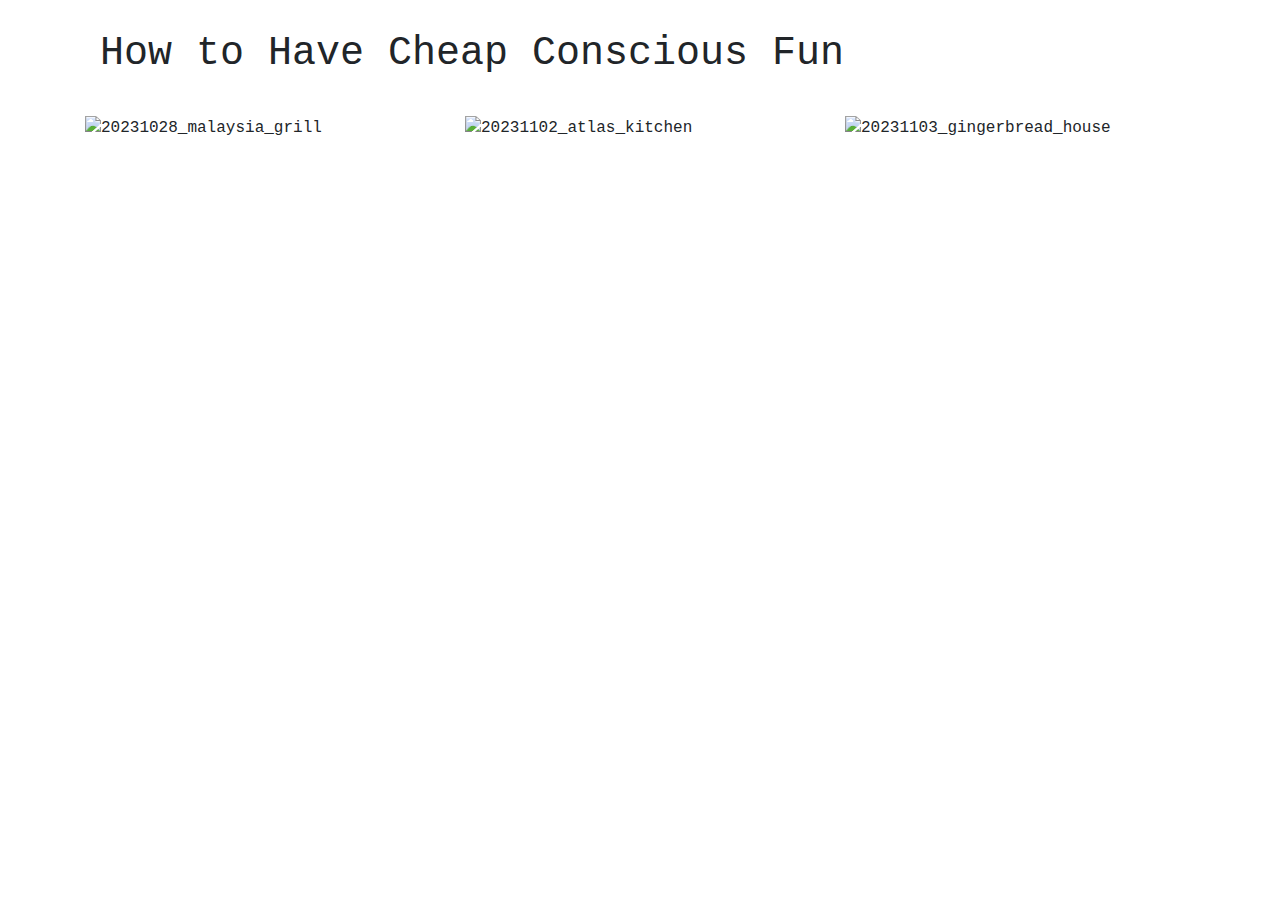
==== index.html @ 0e060741 "update" ====
<!DOCTYPE html>
<html lang="en">
  <head>

    <meta charset="UTF-8">
    <meta name="viewport" content="width=device-width, initial-scale=1.0">
    <meta http-equiv="X-UA-Compatible" content="ie=edge">

    <title>Cheap Conscious Fun</title>

    <link rel="stylesheet" href="./public/css/style.css">
    <link rel="icon" href="./favicon.ico" type="image/x-icon">
    <link rel="stylesheet" href="https://stackpath.bootstrapcdn.com/bootstrap/4.2.1/css/bootstrap.min.css">

  </head>

  <body style="font-family: 'Courier New', Courier, monospace">

    <main>
        <div class="container">
            <div class="row" style="padding: 30px;">
                <b><h1 style="text-align: center;">How to Have Cheap Conscious Fun</h1></b>
            </div>
            
            <div class="row">
                <div class="col-4">
                    <img src="public/img/20231028_malaysia_grill.jpg" alt="20231028_malaysia_grill" class="home-main-img">
                </div>
                <div class="col-4">
                    <img src="public/img/20231102_atlas_kitchen.jpg" alt="20231102_atlas_kitchen" class="home-main-img">
                </div>
                <div class="col-4">
                    <img src="public/img/20231103_gingerbread_house.jpg" alt="20231103_gingerbread_house" class="home-main-img">
                </div>
            </div>
        </div>
        
    </main>
  </body>

</html>
---- public/css/style.css ----
.daybox{
    padding: 10px;
    margin: 10px;
    border-radius: 5px;
    border: 1px solid black;
}

.active:hover{
    font-weight: bold;
    cursor: pointer;
}
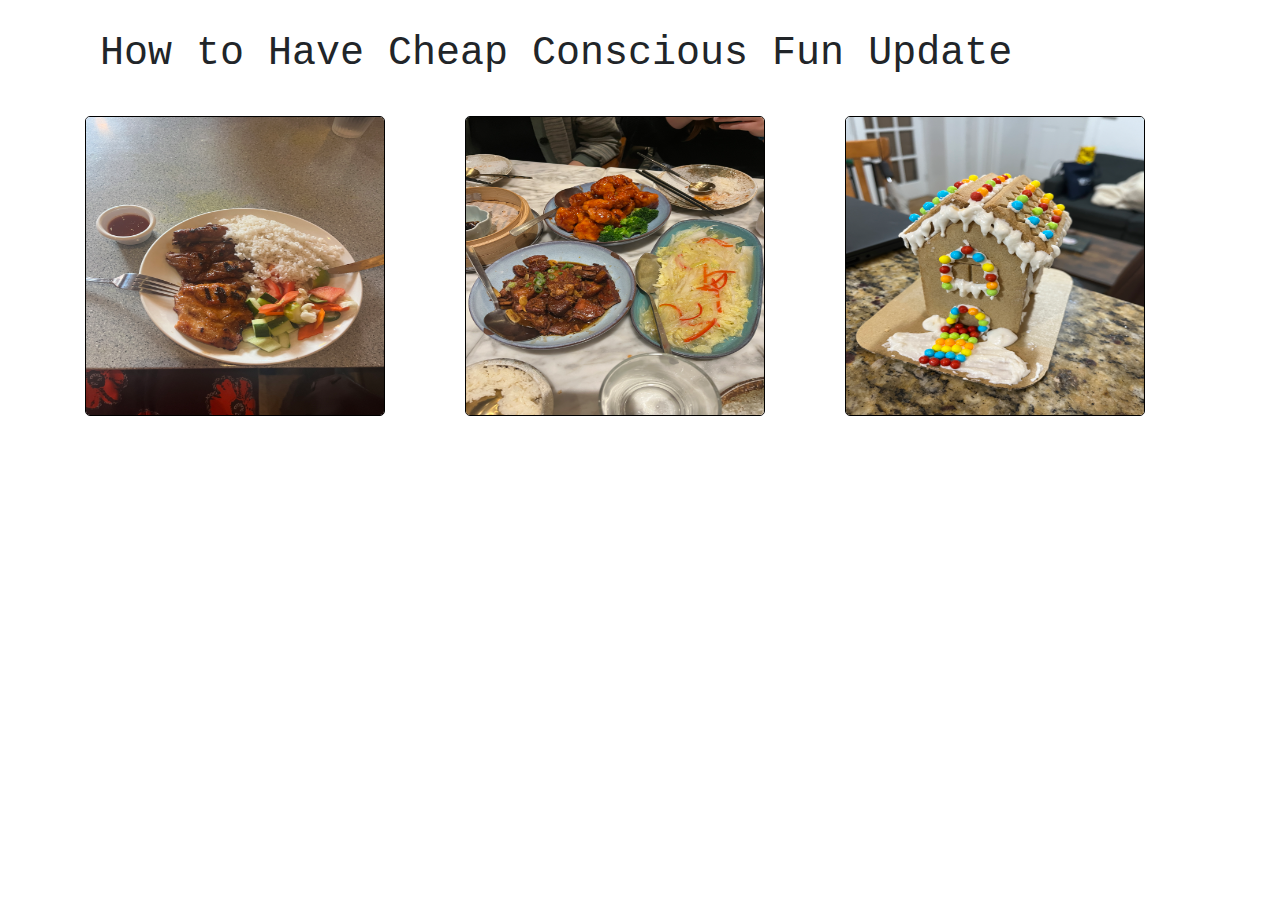
==== commit 8bc8a369: "hm" ====
--- a/index.html
+++ b/index.html
@@ -19,7 +19,7 @@
     <main>
         <div class="container">
             <div class="row" style="padding: 30px;">
-                <b><h1 style="text-align: center;">How to Have Cheap Conscious Fun</h1></b>
+                <b><h1 style="text-align: center;">How to Have Cheap Conscious Fun Update</h1></b>
             </div>
             
             <div class="row">
--- a/public/css/style.css
+++ b/public/css/style.css
@@ -1,6 +1,6 @@
-.daybox{
-    padding: 10px;
-    margin: 10px;
+.home-main-img{
+    width: 300px;
+    height: 300px;
     border-radius: 5px;
     border: 1px solid black;
 }
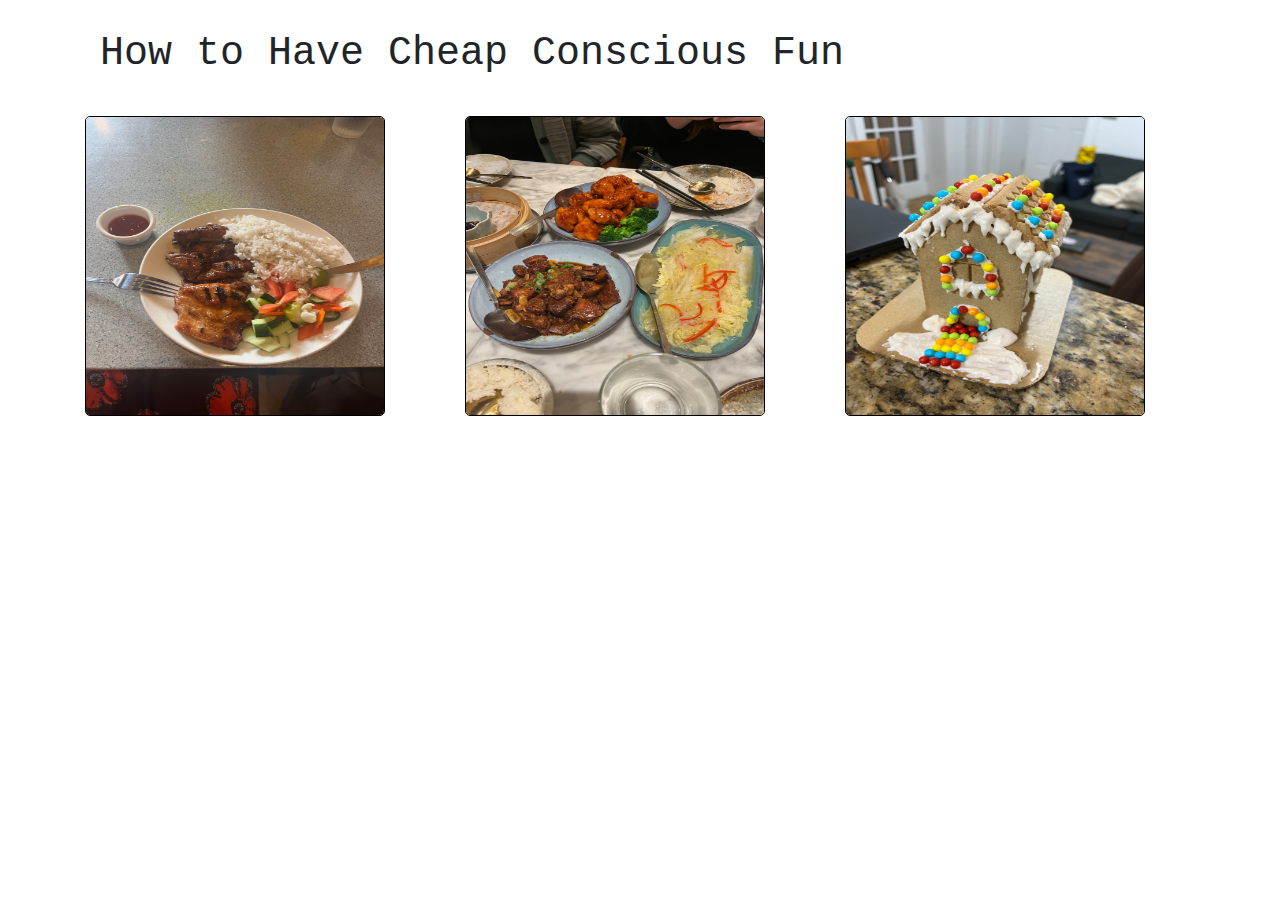
==== commit 30ce2e40: "should be good now" ====
--- a/index.html
+++ b/index.html
@@ -19,18 +19,18 @@
     <main>
         <div class="container">
             <div class="row" style="padding: 30px;">
-                <b><h1 style="text-align: center;">How to Have Cheap Conscious Fun Update</h1></b>
+                <b><h1 style="text-align: center;">How to Have Cheap Conscious Fun</h1></b>
             </div>
             
             <div class="row">
                 <div class="col-4">
-                    <img src="public/img/20231028_malaysia_grill.jpg" alt="20231028_malaysia_grill" class="home-main-img">
+                    <img src="./public/img/20231028_malaysia_grill.jpg" alt="20231028_malaysia_grill" class="home-main-img">
                 </div>
                 <div class="col-4">
-                    <img src="public/img/20231102_atlas_kitchen.jpg" alt="20231102_atlas_kitchen" class="home-main-img">
+                    <img src="./public/img/20231102_atlas_kitchen.jpg" alt="20231102_atlas_kitchen" class="home-main-img">
                 </div>
                 <div class="col-4">
-                    <img src="public/img/20231103_gingerbread_house.jpg" alt="20231103_gingerbread_house" class="home-main-img">
+                    <img src="./public/img/20231103_gingerbread_house.jpg" alt="20231103_gingerbread_house" class="home-main-img">
                 </div>
             </div>
         </div>
--- a/public/css/style.css
+++ b/public/css/style.css
@@ -3,9 +3,4 @@
     height: 300px;
     border-radius: 5px;
     border: 1px solid black;
-}
-
-.active:hover{
-    font-weight: bold;
-    cursor: pointer;
 }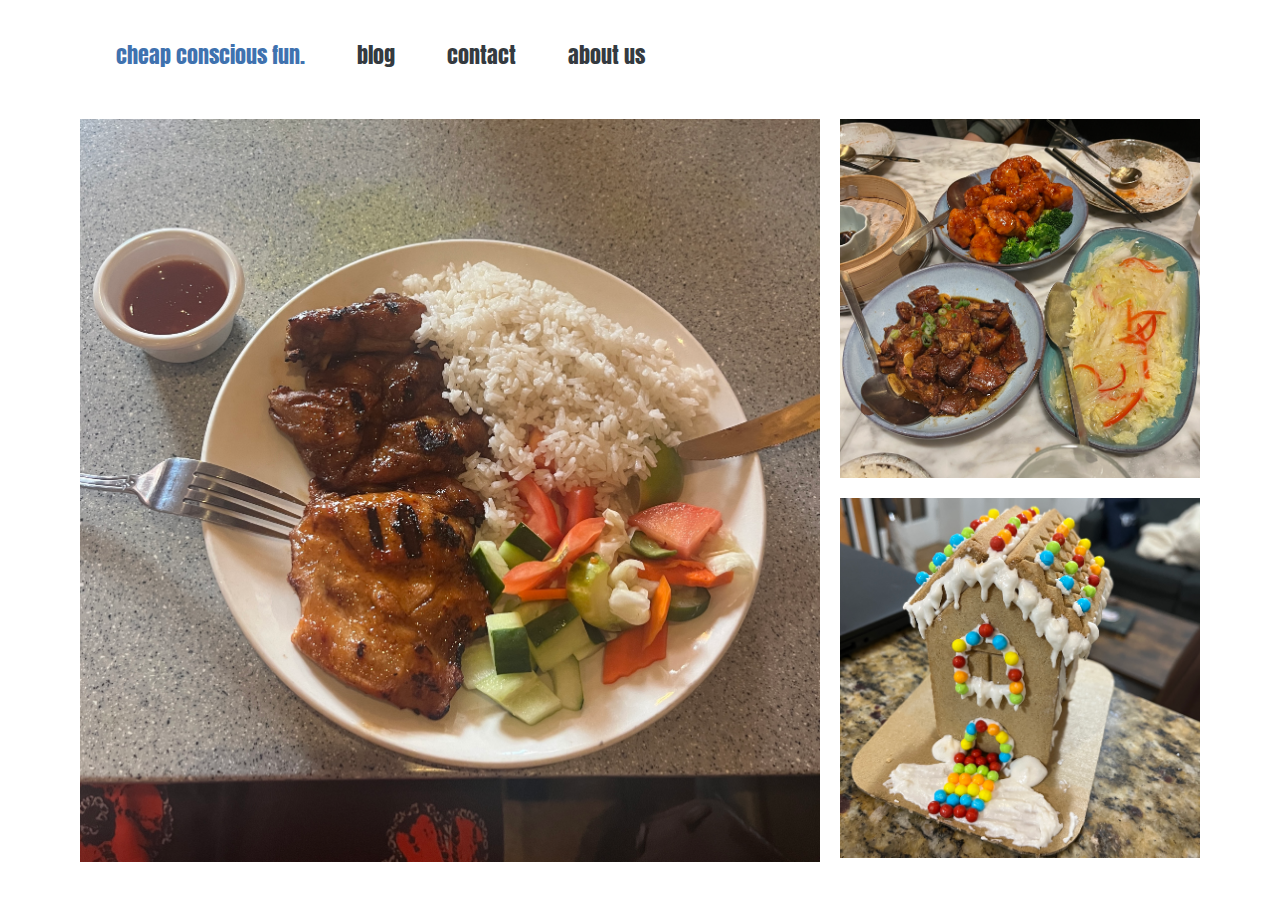
==== commit 21506a3a: "top nav and basic overlays" ====
--- a/index.html
+++ b/index.html
@@ -1,7 +1,6 @@
 <!DOCTYPE html>
 <html lang="en">
   <head>
-
     <meta charset="UTF-8">
     <meta name="viewport" content="width=device-width, initial-scale=1.0">
     <meta http-equiv="X-UA-Compatible" content="ie=edge">
@@ -9,31 +8,47 @@
     <title>Cheap Conscious Fun</title>
 
     <link rel="stylesheet" href="./public/css/style.css">
-    <link rel="icon" href="./favicon.ico" type="image/x-icon">
+    <link rel="icon" href="./public/img/ccf.png" type="image/x-icon">
     <link rel="stylesheet" href="https://stackpath.bootstrapcdn.com/bootstrap/4.2.1/css/bootstrap.min.css">
-
+    <link href='https://fonts.googleapis.com/css?family=Open Sans' rel='stylesheet'>
+    <link href='https://fonts.googleapis.com/css?family=Anton' rel='stylesheet'>
   </head>
 
-  <body style="font-family: 'Courier New', Courier, monospace">
+  <body style="font-family: 'Open Sans';">
 
     <main>
-        <div class="container">
-            <div class="row" style="padding: 30px;">
-                <b><h1 style="text-align: center;">How to Have Cheap Conscious Fun</h1></b>
+      <div class="container">
+
+        <div class="row" style="padding: 20px;">
+          <div class="topnav">
+            <a class="active ccf" href="#home">cheap conscious fun.</a>
+            <a href="#blog">blog</a>
+            <a href="#contact">contact</a>
+            <a href="#about">about us</a>
+          </div>
+        </div>
+
+        <div class="row">
+          <div class="col-8">
+            <div class="row post">
+              <img src="./public/img/20231028_malaysia_grill.jpg" alt="20231028_malaysia_grill" class="home-main-img">
+              <div class="overlay">
+                <div class="text">Hello World</div>
+              </div>
             </div>
-            
-            <div class="row">
-                <div class="col-4">
-                    <img src="./public/img/20231028_malaysia_grill.jpg" alt="20231028_malaysia_grill" class="home-main-img">
-                </div>
-                <div class="col-4">
-                    <img src="./public/img/20231102_atlas_kitchen.jpg" alt="20231102_atlas_kitchen" class="home-main-img">
-                </div>
-                <div class="col-4">
-                    <img src="./public/img/20231103_gingerbread_house.jpg" alt="20231103_gingerbread_house" class="home-main-img">
-                </div>
+          </div>
+
+
+          <div class="col-4">
+            <div class="row post">
+              <img src="./public/img/20231102_atlas_kitchen.jpg" alt="20231102_atlas_kitchen" class="home-main-img">
             </div>
+            <div class="row post">
+              <img src="./public/img/20231103_gingerbread_house.jpg" alt="20231103_gingerbread_house" class="home-main-img">
+            </div>
+          </div>
         </div>
+      </div>
         
     </main>
   </body>
--- a/public/css/style.css
+++ b/public/css/style.css
@@ -1,6 +1,89 @@
+/* color scheme */
+
+:root {
+    --dark: #112D4E;
+    --medium: #3F72AF;
+    --light: #DBE2EF;
+    --lightest: #F9F7F7;
+    --white: #ffffff;
+  }
+
+
+/* homepage */
+
 .home-main-img{
-    width: 300px;
-    height: 300px;
-    border-radius: 5px;
-    border: 1px solid black;
+    width: 100%;
+    /* border-radius: 5px;
+    border: solid var(--dark); */
+}
+
+.ccf{
+    font-family: 'Anton';
+    color: var(--dark);
+}
+
+.post{
+    padding: 10px;
+}
+
+h1{
+    text-align: center;
+    margin: auto;
+    font-weight: bold;
+}
+
+/* text overlay image */
+
+.overlay {
+    position: absolute;
+    bottom: 100%;
+    left: 0;
+    right: 0;
+    background-color: #3f71afb0;
+    overflow: hidden;
+    width: 100%;
+    height:0;
+    transition: .8s ease;
+  }
+  
+.post:hover .overlay {
+    bottom: 0;
+    height: 100%;
+}
+
+.text {
+    color: var(--lightest);
+    font-size: 20px;
+    position: absolute;
+    top: 50%;
+    left: 50%;
+    -webkit-transform: translate(-50%, -50%);
+    -ms-transform: translate(-50%, -50%);
+    transform: translate(-50%, -50%);
+    text-align: center;
+}
+
+/* top navigation */
+
+.topnav {
+    overflow: hidden;
+    font-family: 'Anton';
+    font-size: 22px;
+  }
+
+.topnav a {
+    float: left;
+    color: var(--dark);
+    text-align: center;
+    padding: 18px 26px;
+    text-decoration: none;
+  }
+
+.topnav a:hover {
+background-color: var(--light);
+color: var(--dark);
+}
+
+.topnav a.active {
+color: var(--medium);
 }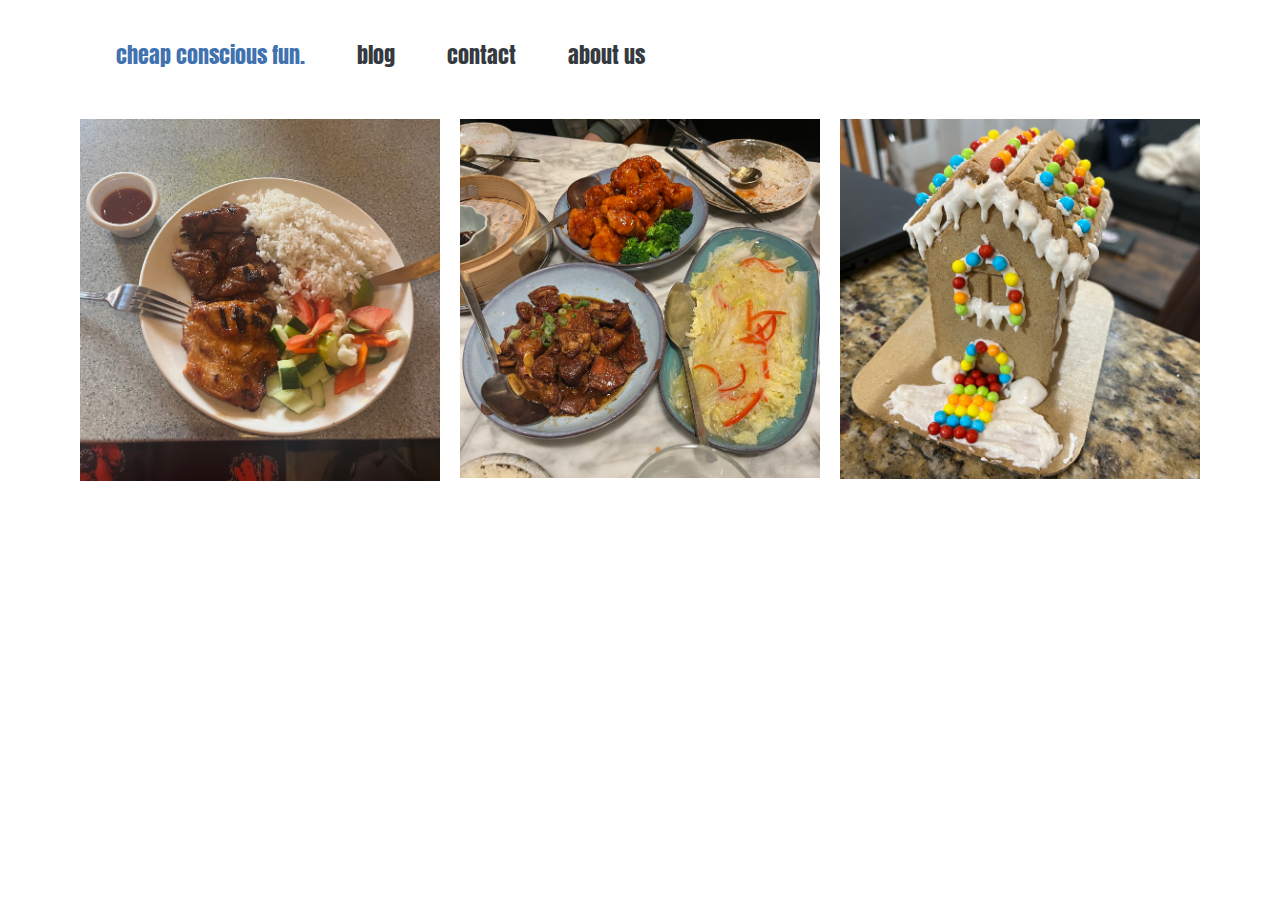
==== commit 22a5dfcb: "better layouts" ====
--- a/index.html
+++ b/index.html
@@ -12,9 +12,11 @@
     <link rel="stylesheet" href="https://stackpath.bootstrapcdn.com/bootstrap/4.2.1/css/bootstrap.min.css">
     <link href='https://fonts.googleapis.com/css?family=Open Sans' rel='stylesheet'>
     <link href='https://fonts.googleapis.com/css?family=Anton' rel='stylesheet'>
+    <link href='https://fonts.googleapis.com/css?family=Bricolage Grotesque'
   </head>
 
   <body style="font-family: 'Open Sans';">
+  <!-- <body style="font-family: 'Anton'"> -->
 
     <main>
       <div class="container">
@@ -29,7 +31,36 @@
         </div>
 
         <div class="row">
-          <div class="col-8">
+
+          <div class="col-md-4">
+            <div class="row post">
+              <img src="./public/img/20231028_malaysia_grill.jpg" alt="20231028_malaysia_grill" class="home-main-img">
+              <div class="overlay">
+                <div class="overlay-text date">oct 28, 2023 <br> malaysia grill!</div>
+              </div>
+            </div>
+          </div>
+
+          <div class="col-md-4">
+            <div class="row post">
+              <img src="./public/img/20231102_atlas_kitchen.jpg" alt="20231102_atlas_kitchen" class="home-main-img">
+              <div class="overlay">
+                <div class="overlay-text date">nov 2, 2023 <br> atlas kitchen!</div>
+              </div>
+            </div>
+          </div>
+
+          <div class="col-md-4">
+            <div class="row post">
+              <img src="./public/img/20231103_gingerbread_house.jpg" alt="20231103_gingerbread_house" class="home-main-img">
+              <div class="overlay">
+                <div class="overlay-text date">nov 3, 2023 <br> duane reade mini gingerbread house!</div>
+              </div>
+            </div>
+          </div>
+
+
+          <!-- <div class="col-8">
             <div class="row post">
               <img src="./public/img/20231028_malaysia_grill.jpg" alt="20231028_malaysia_grill" class="home-main-img">
               <div class="overlay">
@@ -46,7 +77,7 @@
             <div class="row post">
               <img src="./public/img/20231103_gingerbread_house.jpg" alt="20231103_gingerbread_house" class="home-main-img">
             </div>
-          </div>
+          </div> -->
         </div>
       </div>
         
--- a/public/css/style.css
+++ b/public/css/style.css
@@ -46,12 +46,12 @@
     transition: .8s ease;
   }
   
-.post:hover .overlay {
+.post:hover .overlay{
     bottom: 0;
     height: 100%;
 }
 
-.text {
+.overlay-text{
     color: var(--lightest);
     font-size: 20px;
     position: absolute;
@@ -61,6 +61,10 @@
     -ms-transform: translate(-50%, -50%);
     transform: translate(-50%, -50%);
     text-align: center;
+}
+
+.overlay-text .date{
+    font-size: 30px;
 }
 
 /* top navigation */
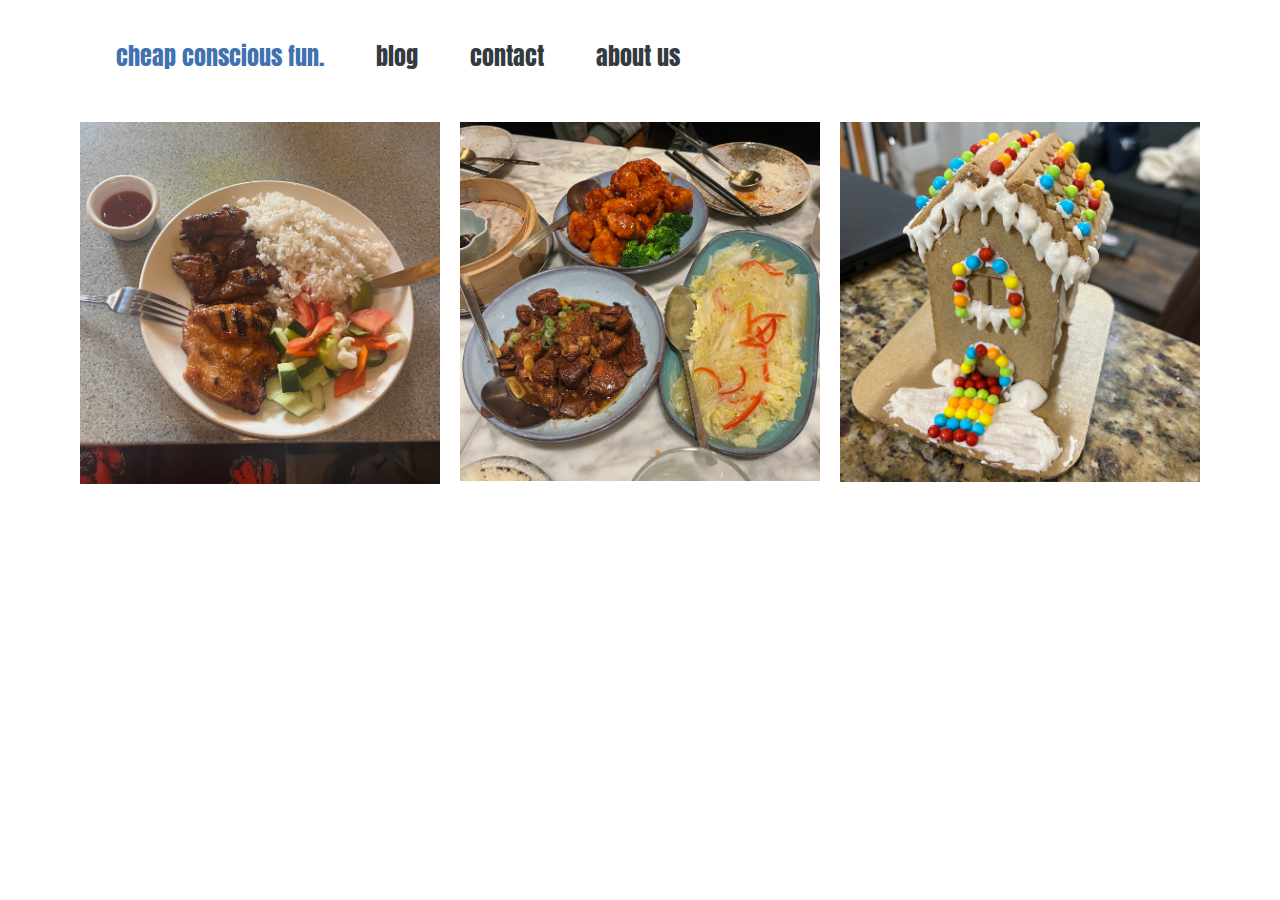
==== commit fe9ec77c: "try again! wasn't loading right last time" ====
--- a/index.html
+++ b/index.html
@@ -12,7 +12,6 @@
     <link rel="stylesheet" href="https://stackpath.bootstrapcdn.com/bootstrap/4.2.1/css/bootstrap.min.css">
     <link href='https://fonts.googleapis.com/css?family=Open Sans' rel='stylesheet'>
     <link href='https://fonts.googleapis.com/css?family=Anton' rel='stylesheet'>
-    <link href='https://fonts.googleapis.com/css?family=Bricolage Grotesque'
   </head>
 
   <body style="font-family: 'Open Sans';">
@@ -36,7 +35,7 @@
             <div class="row post">
               <img src="./public/img/20231028_malaysia_grill.jpg" alt="20231028_malaysia_grill" class="home-main-img">
               <div class="overlay">
-                <div class="overlay-text date">oct 28, 2023 <br> malaysia grill!</div>
+                <div class="overlay-text">oct 28, 2023 <br> malaysia grill!</div>
               </div>
             </div>
           </div>
@@ -45,7 +44,7 @@
             <div class="row post">
               <img src="./public/img/20231102_atlas_kitchen.jpg" alt="20231102_atlas_kitchen" class="home-main-img">
               <div class="overlay">
-                <div class="overlay-text date">nov 2, 2023 <br> atlas kitchen!</div>
+                <div class="overlay-text">nov 2, 2023 <br> atlas kitchen!</div>
               </div>
             </div>
           </div>
@@ -54,7 +53,7 @@
             <div class="row post">
               <img src="./public/img/20231103_gingerbread_house.jpg" alt="20231103_gingerbread_house" class="home-main-img">
               <div class="overlay">
-                <div class="overlay-text date">nov 3, 2023 <br> duane reade mini gingerbread house!</div>
+                <div class="overlay-text">nov 3, 2023 <br> duane reade mini gingerbread house!</div>
               </div>
             </div>
           </div>
--- a/public/css/style.css
+++ b/public/css/style.css
@@ -6,7 +6,7 @@
     --light: #DBE2EF;
     --lightest: #F9F7F7;
     --white: #ffffff;
-  }
+}
 
 
 /* homepage */
@@ -52,7 +52,7 @@
 }
 
 .overlay-text{
-    color: var(--lightest);
+    color: var(--white);
     font-size: 20px;
     position: absolute;
     top: 50%;
@@ -63,16 +63,12 @@
     text-align: center;
 }
 
-.overlay-text .date{
-    font-size: 30px;
-}
-
 /* top navigation */
 
 .topnav {
     overflow: hidden;
     font-family: 'Anton';
-    font-size: 22px;
+    font-size: 24px;
   }
 
 .topnav a {
